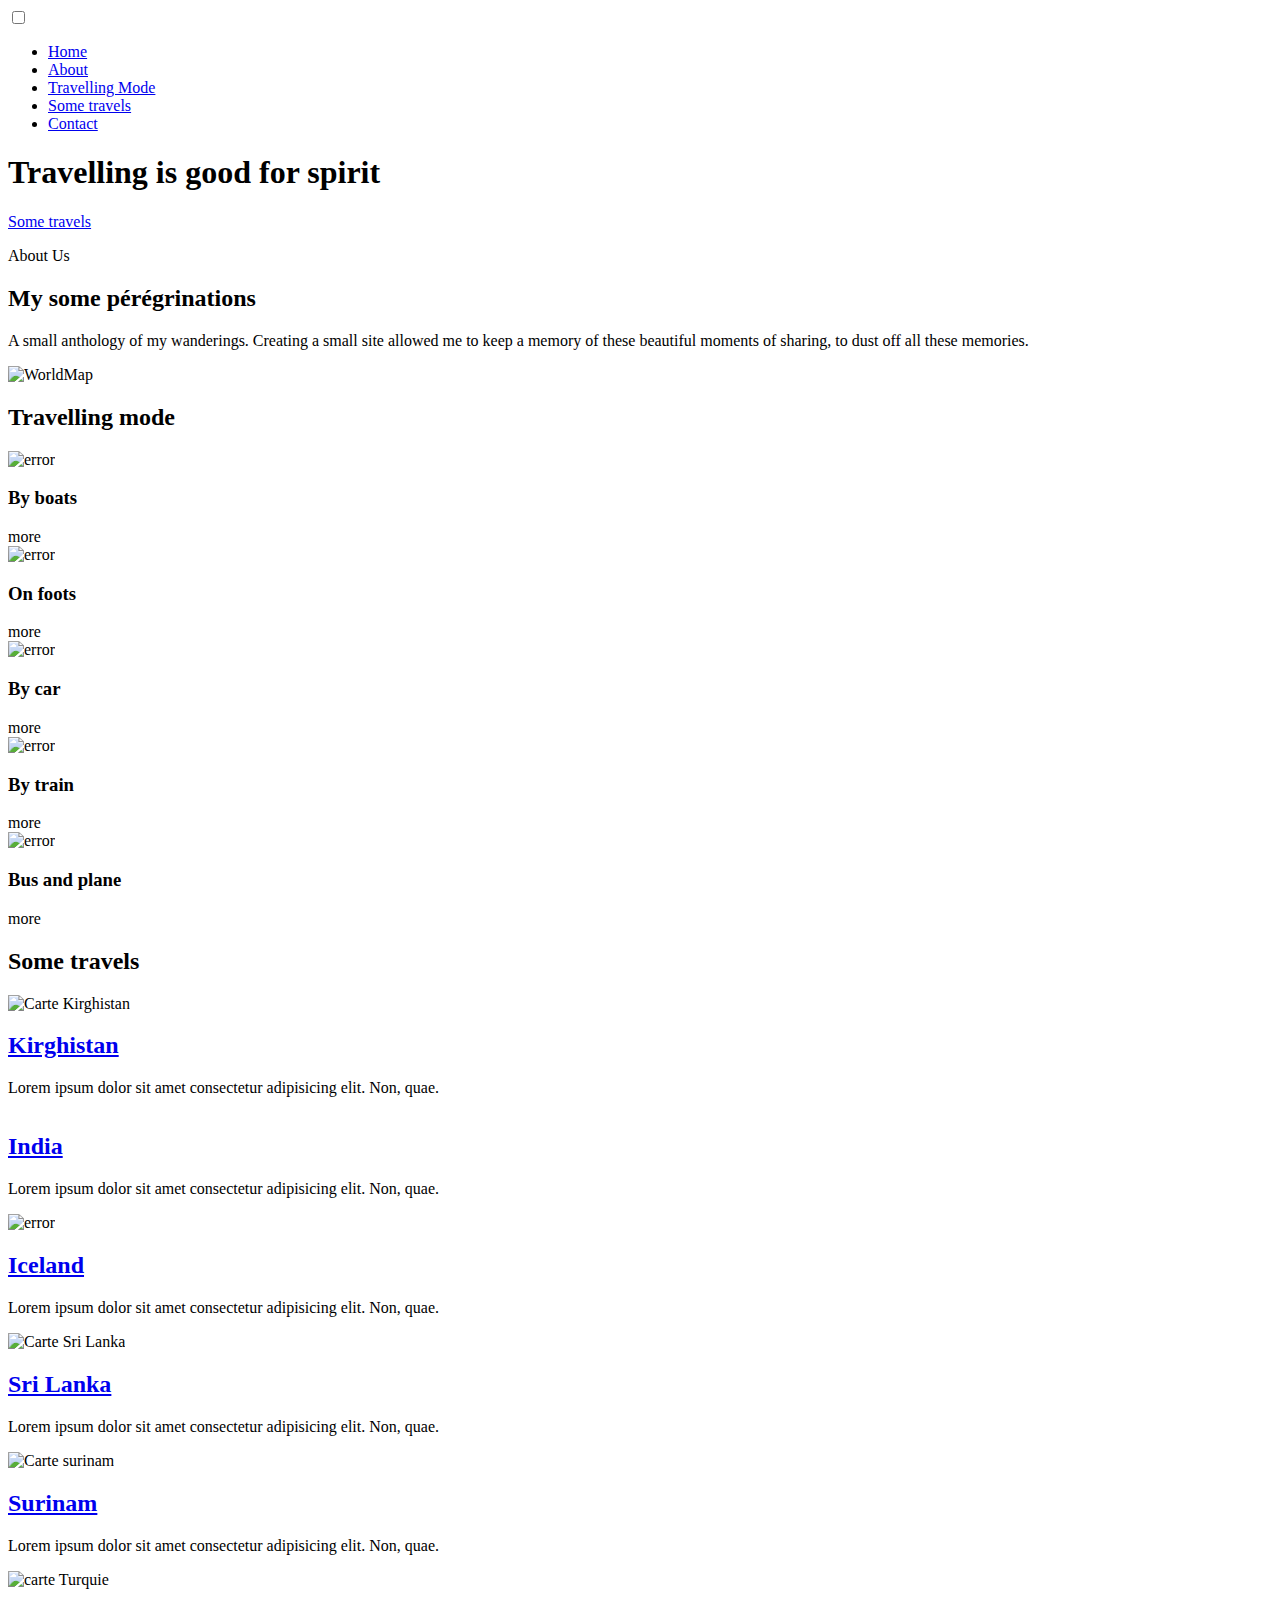
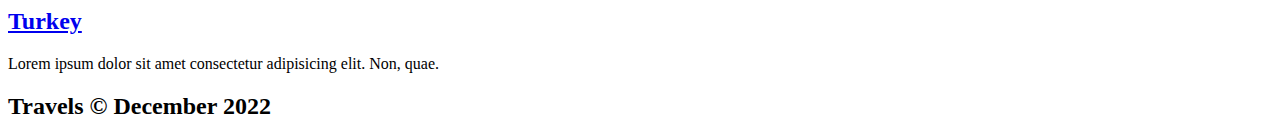
==== index.html @ 2aed6305 "first first commit" ====
<html lang="en">

<head>
    <meta charset="UTF-8" />
    <meta http-equiv="X-UA-Compatible" content="IE=edge" />
    <meta name="viewport" content="width=device-width, initial-scale=1.0" />
    <title>My peregrinations</title>
    <link rel="stylesheet" href="https://cdnjs.cloudflare.com/ajax/libs/font-awesome/5.15.3/css/all.min.css"
        integrity="sha512-iBBXm8fW90+nuLcSKlbmrPcLa0OT92xO1BIsZ+ywDWZCvqsWgccV3gFoRBv0z+8dLJgyAHIhR35VZc2oM/gI1w=="
        crossorigin="anonymous" referrerpolicy="no-referrer" />
    <link rel="stylesheet" href="./css/style.css" />
</head>

<body>
    <nav class="navbar">
        <div class="navbar-container container">
            <input type="checkbox" name="" id="">
            <div class="hamburger-lines">
                <span class="line line1"></span>
                <span class="line line2"></span>
                <span class="line line3"></span>
            </div>
            <ul class="menu-items">
                <li><a href="#home">Home</a></li>
                <li><a href="#about">About</a></li>
                <li><a href="#food">Travelling Mode</a></li>
                <li><a href="#food-menu">Some travels</a></li>
                <!-- <li><a href="#testimonials">Testimonial</a></li> -->
                <li><a href="./contact.html">Contact</a></li>
            </ul>
            <!-- <h1 class="logo"><img src="./Assets/boussole.jpg"></h1> -->
        </div>
    </nav>
    <section class="showcase-area" id="showcase">
        <div class="showcase-container">
            <h1 class="main-title" id="home">Travelling is good for spirit

            </h1>
            <!-- <p>Eat Healty, it is good for our health.</p> -->
            <a href="#food-menu" class="btn btn-primary">Some travels</a>
        </div>
    </section>

    <section id="about">
        <div class="about-wrapper container">
            <div class="about-text">
                <p class="small">About Us</p>
                <h2>My some pérégrinations</h2>
                <p>
                    A small anthology of my wanderings.
                    Creating a small site allowed me to keep a memory of these beautiful moments of sharing, to dust off
                    all these memories.
                </p>
            </div>
            <div class="about-img">
                <img src="./Assets/WorldMap.jfif" alt="WorldMap" />
            </div>
        </div>
    </section>
    <section id="food">
        <h2>Travelling mode</h2>
        <div class="food-container container">
            <div class="food-type fruite">
                <div class="img-container">
                    <img src="./Assets/Locomotion/20200929_150421.jpg" alt="error" />
                    <div class="img-content">
                        <h3>By boats</h3>
                        <!-- <a href="https://en.wikipedia.org/wiki/Fruit" class="btn btn-primary" target="blank">learn -->
                        more</a>
                    </div>
                </div>
            </div>
            <div class="food-type vegetable">
                <div class="img-container">
                    <img src="./Assets/Locomotion/byFoot.jpg" alt="error" />
                    <div class="img-content">
                        <h3>On foots</h3>
                        <!-- <a href="https://en.wikipedia.org/wiki/Vegetable" class="btn btn-primary" target="blank">learn -->
                        more</a>
                    </div>
                </div>
            </div>
            <div class="food-type grin">
                <div class="img-container">
                    <img src="./Assets/Locomotion/IMG_20220110_175233028.jpg" alt="error" />
                    <div class="img-content">
                        <h3>By car</h3>
                        <!-- <a href="https://en.wikipedia.org/wiki/Grain" class="btn btn-primary" target="blank">learn -->
                        more</a>
                    </div>
                </div>
            </div>
            <div class="food-type car">
                <div class="img-container">
                    <img src="./Assets/Locomotion/IMG_train.jpg" alt="error" />
                    <div class="img-content">
                        <h3>By train</h3>
                        <!-- <a href="https://en.wikipedia.org/wiki/Grain" class="btn btn-primary" target="blank">learn -->
                        more</a>
                    </div>
                </div>
            </div>
            <div class="food-type busPlane">
                <div class="img-container">
                    <img src="./Assets/Locomotion/bus.jpg" alt="error" />
                    <div class="img-content">
                        <h3>Bus and plane</h3>
                        <!-- <a href="https://en.wikipedia.org/wiki/Grain" class="btn btn-primary" target="blank">learn -->
                        more</a>
                    </div>
                </div>
            </div>
        </div>
    </section>
    <section id="food-menu">
        <h2 class="food-menu-heading">Some travels</h2>
        <div class="food-menu-container container">
            <div class="food-menu-item">
                <div class="food-img">
                    <img src="./Assets/Kirghistan/kirghizistan-carte-768x570.jpg" alt="Carte Kirghistan" />
                </div>
                <div class="food-description">
                    <h2 class="food-titile"><a href="./kirghistan.html">Kirghistan</a></h2>
                    <p>
                        Lorem ipsum dolor sit amet consectetur adipisicing elit. Non,
                        quae.
                    </p>
                    <!-- <p class="food-price">Price: &#8377; 250</p> -->
                </div>
            </div>
            <div class="food-menu-item">
                <div class="food-img">
                    <img src="./Assets/Inde/India.jpg" alt="" />
                </div>
                <div class="food-description">
                    <h2 class="food-titile"><a href="./india.html">India</a></h2>
                    <p>
                        Lorem ipsum dolor sit amet consectetur adipisicing elit. Non,
                        quae.
                    </p>
                    <!-- <p class="food-price">Price: &#8377; 250</p> -->
                </div>
            </div>


            <div class="food-menu-item">
                <div class="food-img">
                    <img src="./Assets/Islande/Iceland.jpg" alt="error" />
                </div>
                <div class="food-description">
                    <h2 class="food-titile"><a href="./iceland.html">Iceland</a></h2>
                    <p>
                        Lorem ipsum dolor sit amet consectetur adipisicing elit. Non,
                        quae.
                    </p>
                    <!-- <p class="food-price">Price: &#8377; 250</p> -->
                </div>
            </div>

            <div class="food-menu-item">
                <div class="food-img">
                    <img src="./Assets/SriLanka/SriLanka.jpg" alt="Carte Sri Lanka" />
                </div>
                <div class="food-description">
                    <h2 class="food-titile"><a href="./sriLanka.html">Sri Lanka</a></h2>
                    <p>
                        Lorem ipsum dolor sit amet consectetur adipisicing elit. Non,
                        quae.
                    </p>
                    <!-- <p class="food-price">Price: &#8377; 250</p> -->
                </div>
            </div>
            <div class="food-menu-item">
                <div class="food-img">
                    <img src="./Assets/Surinam/Surinam.jpg" alt="Carte surinam" />
                </div>
                <div class="food-description">
                    <h2 class="food-titile"><a href="./surinam.html">Surinam</a></h2>
                    <p>
                        Lorem ipsum dolor sit amet consectetur adipisicing elit. Non,
                        quae.
                    </p>
                    <!-- <p class="food-price">Price: &#8377; 250</p> -->
                </div>
            </div>
            <div class="food-menu-item">
                <div class="food-img">
                    <img src="./Assets/Turquie/turkey.jpg" alt="carte Turquie" />
                </div>
                <div class=" food-description">
                    <h2 class="food-titile"><a href="./turkey.html">Turkey</a></h2>
                    <p>
                        Lorem ipsum dolor sit amet consectetur adipisicing elit. Non,
                        quae.
                    </p>
                    <!-- <p class="food-price">Price: &#8377; 250</p> -->
                </div>
            </div>
        </div>
    </section>
    <!-- <section id="testimonials">
        <h2 class="testimonial-title">What Our Customers Say</h2>
        <div class="testimonial-container container">
            <div class="testimonial-box">
                <div class="customer-detail">
                    <div class="customer-photo">
                        <img src="https://i.postimg.cc/5Nrw360Y/male-photo1.jpg" alt="" />
                        <p class="customer-name">Ross Lee</p>
                    </div>
                </div>
                <div class="star-rating">
                    <span class="fa fa-star checked"></span>
                    <span class="fa fa-star checked"></span>
                    <span class="fa fa-star checked"></span>
                    <span class="fa fa-star checked"></span>
                    <span class="fa fa-star checked"></span>
                </div>
                <p class="testimonial-text">
                    Lorem ipsum dolor sit amet consectetur, adipisicing elit. Impedit
                    voluptas cupiditate aspernatur odit doloribus non.
                </p>

            </div>
            <div class="testimonial-box">
                <div class="customer-detail">
                    <div class="customer-photo">
                        <img src="https://i.postimg.cc/sxd2xCD2/female-photo1.jpg" alt="" />
                        <p class="customer-name">Amelia Watson</p>
                    </div>
                </div>
                <div class="star-rating">
                    <span class="fa fa-star checked"></span>
                    <span class="fa fa-star checked"></span>
                    <span class="fa fa-star checked"></span>
                    <span class="fa fa-star checked"></span>
                    <span class="fa fa-star checked"></span>
                </div>
                <p class="testimonial-text">
                    Lorem ipsum dolor sit amet consectetur, adipisicing elit. Impedit
                    voluptas cupiditate aspernatur odit doloribus non.
                </p>

            </div>
            <div class="testimonial-box">
                <div class="customer-detail">
                    <div class="customer-photo">
                        <img src="https://i.postimg.cc/fy90qvkV/male-photo3.jpg" alt="" />
                        <p class="customer-name">Ben Roy</p>
                    </div>
                </div>
                <div class="star-rating">
                    <span class="fa fa-star checked"></span>
                    <span class="fa fa-star checked"></span>
                    <span class="fa fa-star checked"></span>
                    <span class="fa fa-star checked"></span>
                    <span class="fa fa-star checked"></span>
                </div>
                <p class="testimonial-text">
                    Lorem ipsum dolor sit amet consectetur, adipisicing elit. Impedit
                    voluptas cupiditate aspernatur odit doloribus non.
                </p>

            </div>
        </div>
    </section> -->
    <!-- <section id="contact">
        <div class="contact-container container">
            <div class="contact-img">
                <img src="./Assets/Post/20171218_112833.jpg" alt="image de poste" />
            </div>

            <div class="form-container">
                <h2>Contact Us</h2>
                <input type="text" placeholder="Your Name" />
                <input type="email" placeholder="E-Mail" />
                <textarea cols="30" rows="6" placeholder="Type Your Message"></textarea>
                <a href="#" class="btn btn-primary">Submit</a>
            </div>
        </div>
    </section> -->
    <footer id="footer">
        <h2>Travels &copy; December 2022</h2>
    </footer>
</body>
<!-- 
    .................../ JS Code for smooth scrolling /...................... -->

<script src="https://ajax.googleapis.com/ajax/libs/jquery/3.3.1/jquery.min.js"></script>
<script>
    $(document).ready(function () {
        // Add smooth scrolling to all links
        $("a").on("click", function (event) {
            // Make sure this.hash has a value before overriding default behavior
            if (this.hash !== "") {
                // Prevent default anchor click behavior
                event.preventDefault();

                // Store hash
                var hash = this.hash;

                // Using jQuery's animate() method to add smooth page scroll
                // The optional number (800) specifies the number of milliseconds it takes to scroll to the specified area
                $("html, body").animate(
                    {
                        scrollTop: $(hash).offset().top,
                    },
                    800,
                    function () {
                        // Add hash (#) to URL when done scrolling (default click behavior)
                        window.location.hash = hash;
                    }
                );
            } // End if
        });
    });
</script>

</html>
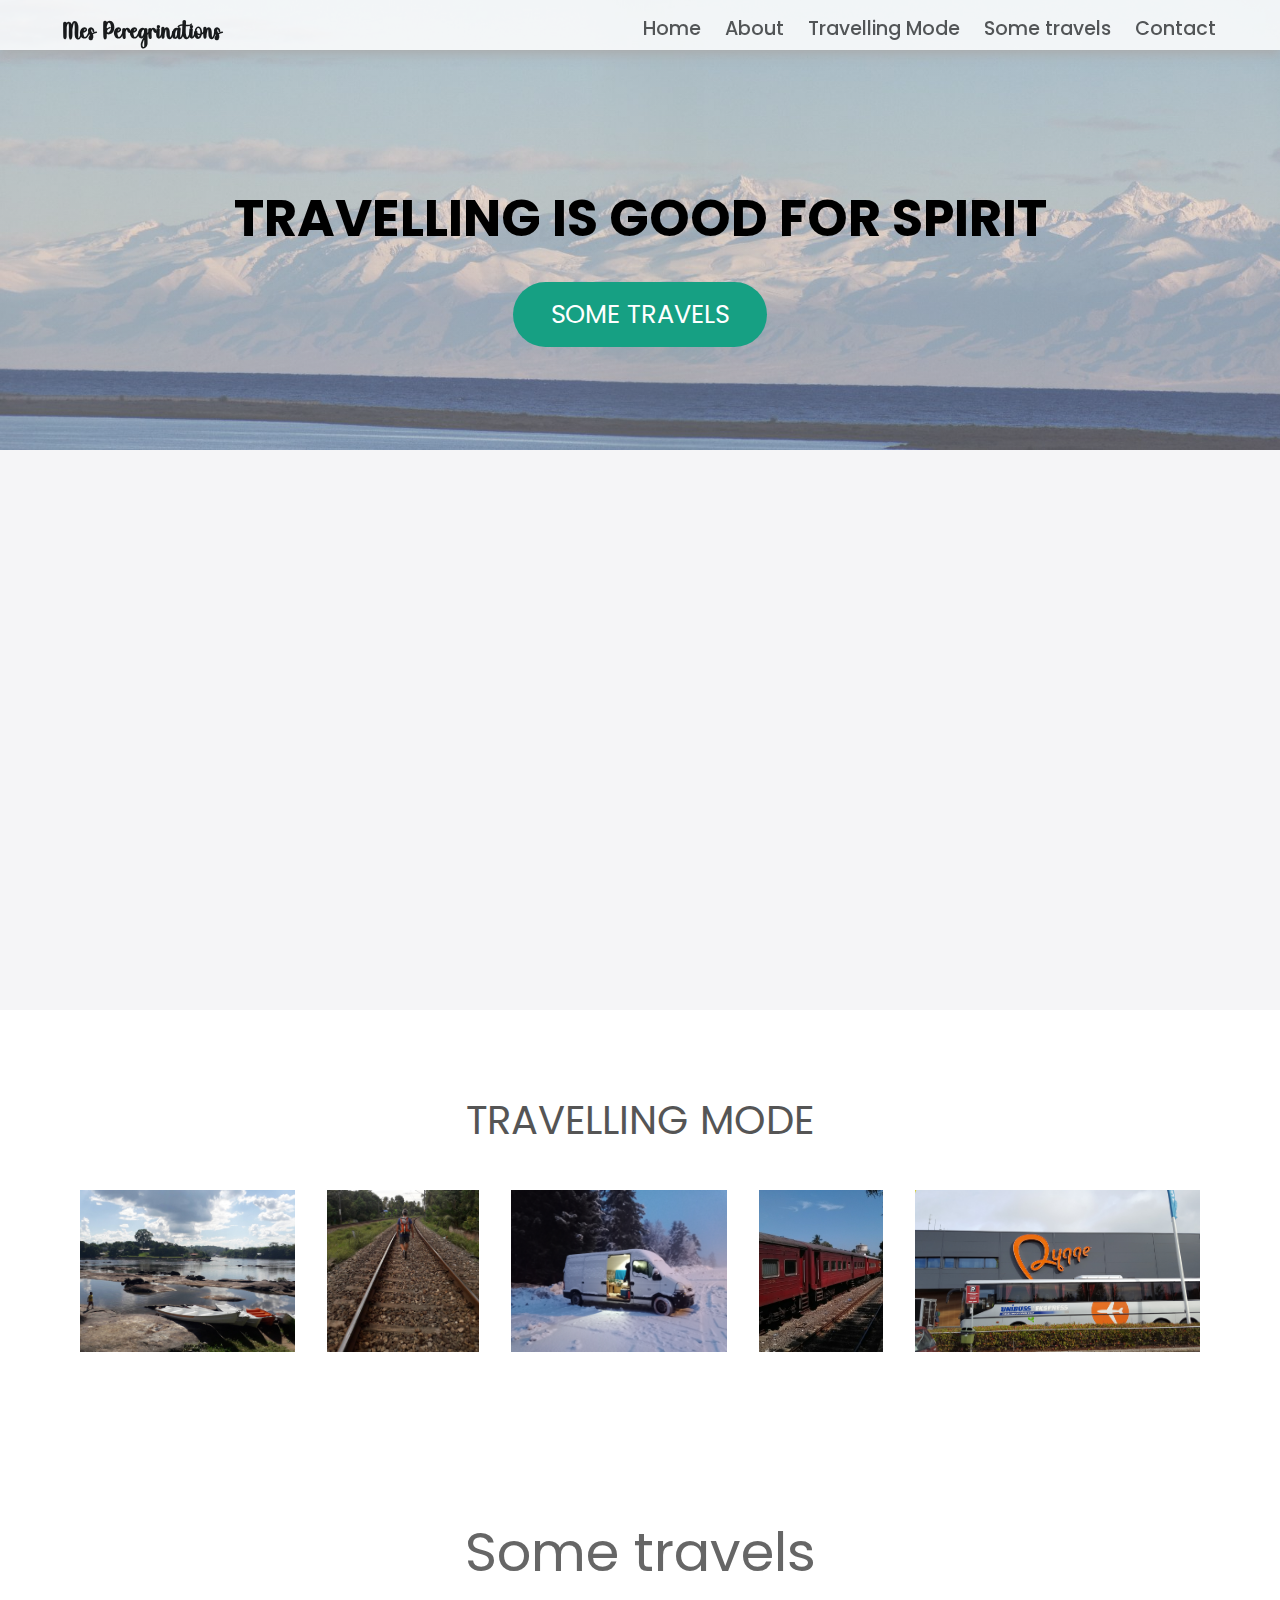
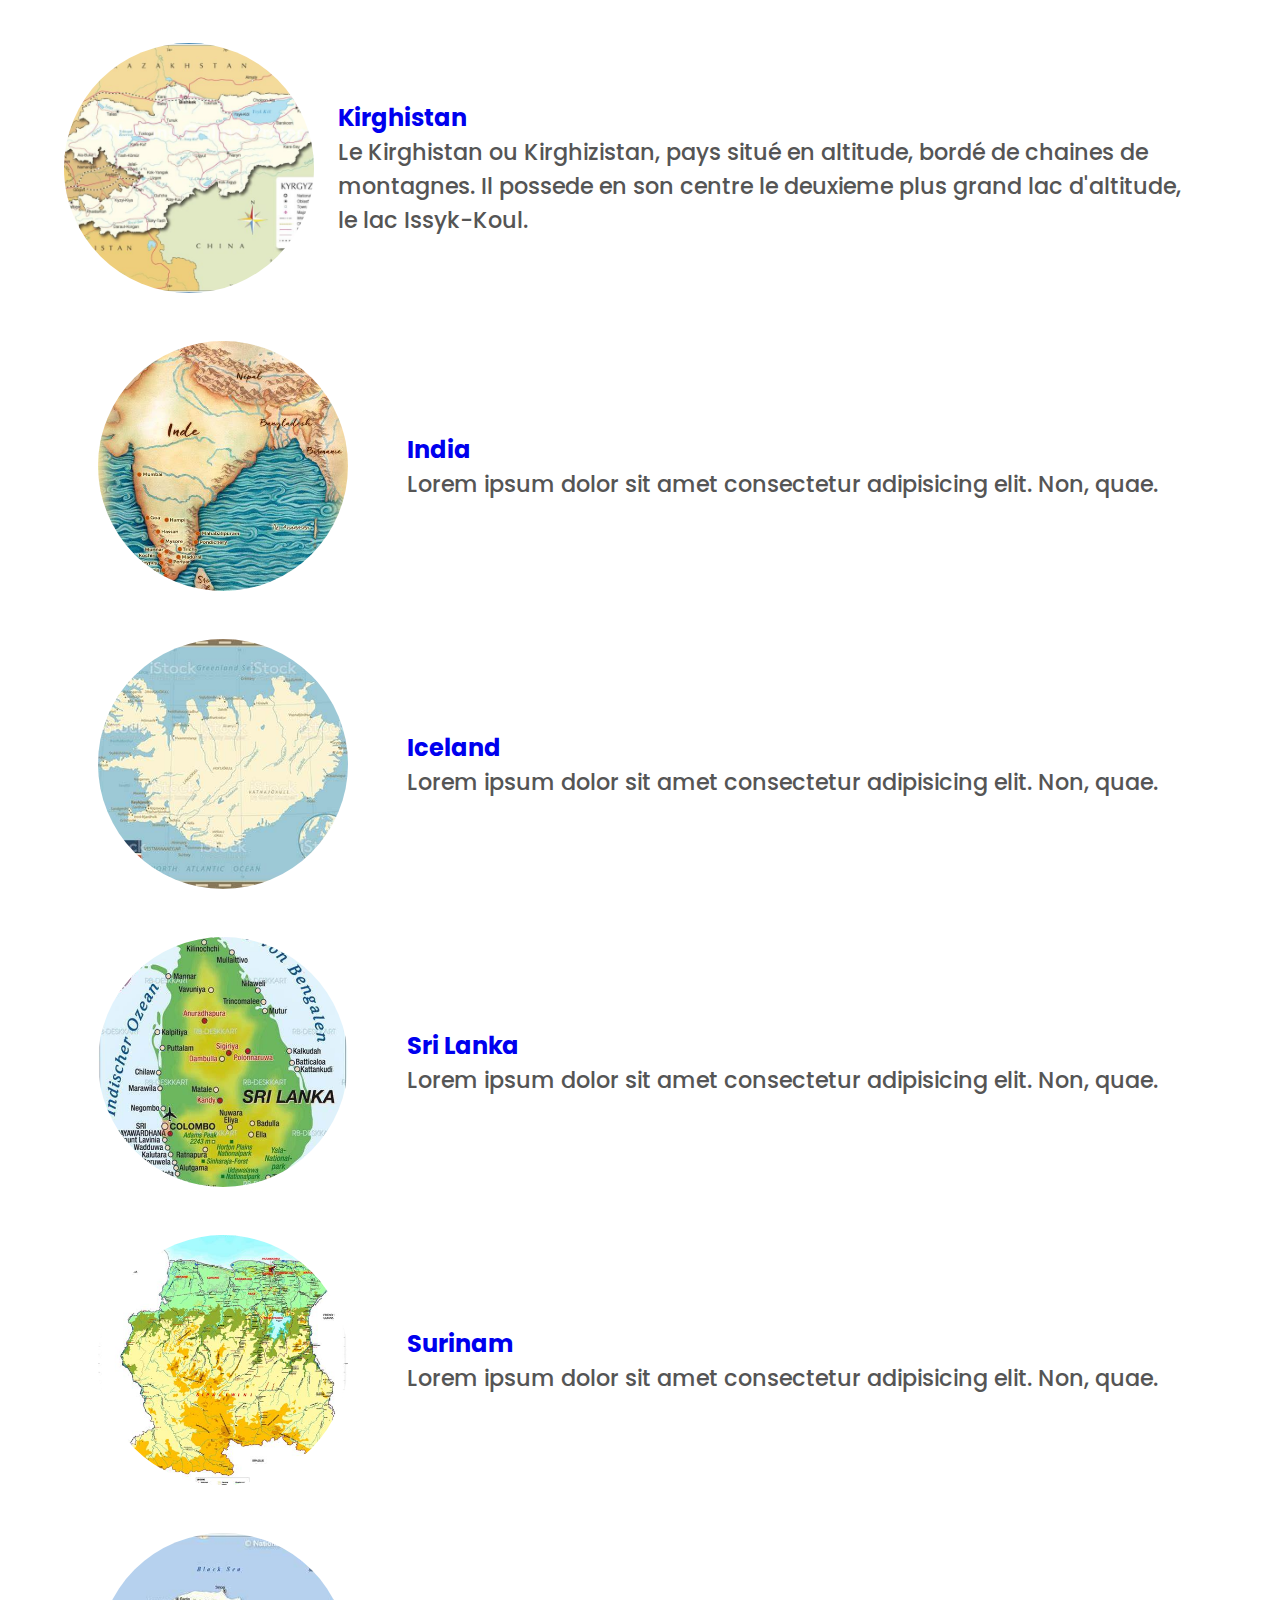
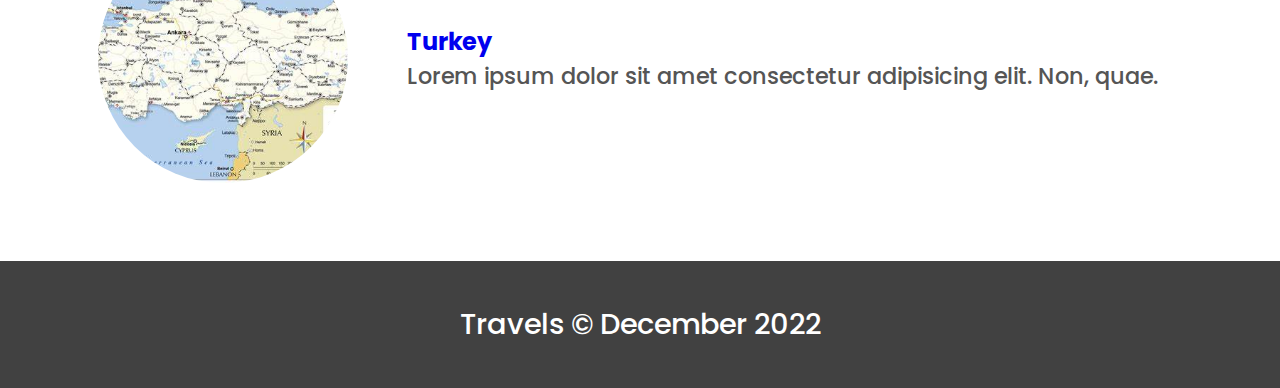
==== commit 987d17d3: "modification taile image" ====
--- a/index.html
+++ b/index.html
@@ -28,7 +28,8 @@
                 <!-- <li><a href="#testimonials">Testimonial</a></li> -->
                 <li><a href="./contact.html">Contact</a></li>
             </ul>
-            <!-- <h1 class="logo"><img src="./Assets/boussole.jpg"></h1> -->
+            
+            <h1 class="logo">Mes pérégrinations</h1>
         </div>
     </nav>
     <section class="showcase-area" id="showcase">
@@ -45,12 +46,12 @@
         <div class="about-wrapper container">
             <div class="about-text">
                 <p class="small">About Us</p>
-                <h2>My some pérégrinations</h2>
                 <p>
                     A small anthology of my wanderings.
                     Creating a small site allowed me to keep a memory of these beautiful moments of sharing, to dust off
                     all these memories.
                 </p>
+                <h2>My some pérégrinations</h2>
             </div>
             <div class="about-img">
                 <img src="./Assets/WorldMap.jfif" alt="WorldMap" />
@@ -122,8 +123,8 @@
                 <div class="food-description">
                     <h2 class="food-titile"><a href="./kirghistan.html">Kirghistan</a></h2>
                     <p>
-                        Lorem ipsum dolor sit amet consectetur adipisicing elit. Non,
-                        quae.
+                        Le Kirghistan ou Kirghizistan, pays situé en altitude, bordé de chaines de montagnes.
+                        Il possede en son centre le deuxieme plus grand lac d'altitude, le lac Issyk-Koul.
                     </p>
                     <!-- <p class="food-price">Price: &#8377; 250</p> -->
                 </div>
--- a/css/style.css
+++ b/css/style.css
@@ -0,0 +1,666 @@
+@import url("https://fonts.googleapis.com/css2?family=Poppins:ital,wght@0,300;0,400;0,500;0,600;0,700;0,800;0,900;1,200;1,300;1,400;1,500;1,600;1,700;1,800;1,900&display=swap");
+
+*,
+*::after,
+*::before {
+    box-sizing: border-box;
+    padding: 0;
+    margin: 0;
+}
+
+.html {
+    font-size: 62.5%;
+}
+
+body {
+    font-family: "Poppins", sans-serif;
+    text-decoration: none;
+}
+
+a {
+    text-decoration: none;
+}
+
+/*-------------------navbar-----------------*/
+@font-face {
+    font-family: Winterland;
+    src: url(../font-winterland/Winterland.otf);
+}
+
+.logo {
+    font-family: Winterland, sans-serif;
+    text-transform: capitalize;
+    font-size: 1.5em;
+
+}
+
+/* ///////////..utility classes../////////// */
+
+.container {
+    max-width: 1200px;
+    width: 90%;
+    margin: auto;
+}
+
+.btn {
+    display: inline-block;
+    padding: 0.5em 1.5em;
+    text-decoration: none;
+    border-radius: 50px;
+    cursor: pointer;
+    outline: none;
+    margin-top: 1em;
+    text-transform: uppercase;
+    font-weight: small;
+}
+
+.btn-primary {
+    color: #fff;
+    background: #16a083;
+}
+
+.btn-primary:hover {
+    background: #117964;
+    transition: background 0.3s ease-in-out;
+}
+
+/* ............/navbar/............ *
+
+/* desktop mode............/// */
+
+.navbar input[type="checkbox"],
+.navbar .hamburger-lines {
+    display: none;
+}
+
+.navbar {
+    box-shadow: 0px 5px 10px 0px #aaa;
+    position: fixed;
+    width: 100%;
+    background: #fff;
+    color: #000;
+    opacity: 0.85;
+    height: 50px;
+    z-index: 12;
+}
+
+.navbar-container {
+    display: flex;
+    justify-content: space-between;
+    height: 64px;
+    align-items: center;
+}
+
+.menu-items {
+    order: 2;
+    display: flex;
+}
+
+.menu-items li {
+    list-style: none;
+    margin-left: 1.5rem;
+    margin-bottom: 0.5rem;
+    font-size: 1.2rem;
+}
+
+.menu-items a {
+    text-decoration: none;
+    color: #444;
+    font-weight: 500;
+    transition: color 0.3s ease-in-out;
+}
+
+.menu-items a:hover {
+    color: #117964;
+    transition: color 0.3s ease-in-out;
+}
+
+/* .logo {
+    order: 1;
+    font-size: 2.3rem;
+    margin-bottom: 0.5rem;
+} */
+
+/* ............//// Showcase styling ////......... */
+
+.showcase-area {
+    height: 50vh;
+    background: linear-gradient(rgba(240, 240, 240, 0.144),
+            rgba(255, 255, 255, 0.336)),
+        url("../Assets/Kirghistan/2020-09-01\(1\).jpg");
+    background-size: cover;
+    background-position: center;
+    background-repeat: no-repeat;
+}
+
+.showcase-container {
+    display: flex;
+    flex-direction: column;
+    align-items: center;
+    justify-content: center;
+    height: 100%;
+    font-size: 1.6rem;
+}
+
+.main-title {
+    text-transform: uppercase;
+    margin-top: 1.5em;
+    display: flex;
+    justify-content: center;
+    align-items: center;
+}
+
+/* ......//about us//...... */
+
+#about {
+    padding: 50px 0;
+    background: #f5f5f7;
+}
+
+.about-wrapper {
+    display: flex;
+    flex-wrap: wrap;
+}
+
+#about h2 {
+    font-size: 2.3rem;
+}
+
+#about p {
+    font-size: 1.2rem;
+    color: #555;
+}
+
+#about .small {
+    font-size: 1.2rem;
+    color: #666;
+    font-weight: 600;
+}
+
+.about-img {
+    flex: 1 1 400px;
+    padding: 30px;
+    transform: translateX(150%);
+    animation: about-img-animation 1s ease-in-out forwards;
+}
+
+@keyframes about-img-animation {
+    100% {
+        transform: translate(0);
+    }
+}
+
+.about-text {
+    flex: 1 1 400px;
+    padding: 30px;
+    margin: auto;
+    transform: translate(-150%);
+    animation: about-text-animation 1s ease-in-out forwards;
+}
+
+@keyframes about-text-animation {
+    100% {
+        transform: translate(0);
+    }
+}
+
+.about-img img {
+    display: block;
+    height: 400px;
+    max-width: 100%;
+    margin: auto;
+    object-fit: cover;
+    object-position: right;
+}
+
+/* ..........////Food category///........... */
+
+#food {
+    padding: 5rem 0 10rem 0;
+}
+
+#food h2 {
+    text-align: center;
+    font-size: 2.5rem;
+    font-weight: 400;
+    margin-bottom: 40px;
+    text-transform: uppercase;
+    color: #555;
+}
+
+.food-container {
+    display: flex;
+    justify-content: space-between;
+}
+
+.food-container img {
+    display: block;
+    width: 100%;
+    margin: auto;
+    height: 100%;
+    object-fit: cover;
+    object-position: center;
+}
+
+.img-container {
+    margin: 0 1rem;
+    position: relative;
+}
+
+.img-content {
+    position: absolute;
+    top: 70%;
+    left: 50%;
+    transform: translate(-50%, -50%);
+    opacity: 0;
+    z-index: 2;
+    text-align: center;
+    transition: all 0.3s ease-in-out 0.1s;
+}
+
+.img-content h3 {
+    color: #fff;
+    font-size: 2.2rem;
+}
+
+.img-content a {
+    font-size: 1.2rem;
+}
+
+.img-container::after {
+    content: "";
+    display: block;
+    position: absolute;
+    top: 0;
+    left: 0;
+    width: 100%;
+    height: 100%;
+    background: rgba(0, 0, 0, 0.871);
+    opacity: 0;
+    z-index: 1;
+
+    transform: scaleY(0);
+    transform-origin: 100% 100%;
+    transition: all 0.3s ease-in-out;
+}
+
+.img-container:hover::after {
+    opacity: 1;
+    transform: scaleY(1);
+}
+
+.img-container:hover .img-content {
+    opacity: 1;
+    top: 40%;
+}
+
+/* .........../Food Menu/............ */
+
+.food-menu-heading {
+    text-align: center;
+    font-size: 3.4rem;
+    font-weight: 400;
+    color: #666;
+}
+
+.food-menu-container {
+    display: flex;
+    flex-wrap: wrap;
+    padding: 50px 0px 30px 0px;
+}
+
+.food-menu-container img {
+    display: block;
+    width: 250px;
+    height: 250px;
+    border-radius: 50%;
+    object-fit: cover;
+    object-position: center;
+}
+
+.food-menu-item {
+    display: flex;
+    flex: 1 1 600px;
+    justify-content: space-evenly;
+    margin-bottom: 3rem;
+}
+
+.food-description {
+    margin: auto 1.5rem;
+}
+
+.font-title {
+    font-size: 1.8rem;
+    font-weight: 400;
+    color: #444;
+}
+
+.food-description p {
+    font-size: 1.4rem;
+    color: #555;
+    font-weight: 500;
+}
+
+.food-description .food-price {
+    color: #117964;
+    font-weight: 700;
+}
+
+/* ........./ Testimonial /.......... */
+/* 
+#testimonials {
+    padding: 5rem 0;
+    background: rgba(243, 243, 243);
+}
+
+.testimonial-title {
+    text-align: center;
+    font-size: 2.8rem;
+    font-weight: 400;
+    color: #555;
+}
+
+.testimonial-container {
+    display: flex;
+    justify-content: space-between;
+    font-size: 1.4rem;
+    padding: 1rem;
+}
+
+.testimonial-box .checked {
+    color: #ff9529;
+}
+
+.testimonial-box .testimonial-text {
+    margin: 1rem 0;
+    color: #444;
+}
+
+.testimonial-box {
+    text-align: center;
+    padding: 1rem;
+}
+
+.customer-photo img {
+    display: block;
+    width: 150px;
+    height: 150px;
+    object-fit: cover;
+    object-position: center;
+    border-radius: 50%;
+    margin: auto;
+} */
+
+/* ........ Contact Us........... */
+
+#contact {
+    padding: 5rem 0;
+    background: rgb(226, 226, 226);
+}
+
+.contact-container {
+    display: flex;
+    background: #fff;
+}
+
+.contact-img {
+    width: 50%;
+}
+
+.contact-img img {
+    display: block;
+    height: 400px;
+    width: 100%;
+    object-position: center;
+    object-fit: cover;
+}
+
+.form-container {
+    padding: 1rem;
+    width: 50%;
+    margin: auto;
+}
+
+.form-container input {
+    display: block;
+    width: 100%;
+    border: none;
+    border-bottom: 2px solid #ddd;
+    padding: 1rem 0;
+    box-shadow: none;
+    outline: none;
+    margin-bottom: 1rem;
+    color: #444;
+    font-weight: 500;
+}
+
+.form-container textarea {
+    display: block;
+    width: 100%;
+    border: none;
+    border-bottom: 2px solid #ddd;
+    color: #444;
+    outline: none;
+    padding: 1rem 0;
+    resize: none;
+}
+
+.form-container h2 {
+    font-size: 2.7rem;
+    font-weight: 500;
+    color: #444;
+    margin-bottom: 1rem;
+    margin-top: -1.2rem;
+}
+
+.form-container a {
+    font-size: 1.3rem;
+}
+
+#footer h2 {
+    text-align: center;
+    font-size: 1.8rem;
+    padding: 2.6rem;
+    font-weight: 500;
+    color: #fff;
+    background: rgb(65, 65, 65);
+}
+
+/* ......../ media query /.......... */
+
+@media (max-width:992px) {
+    .navbar {
+        opacity: 0.95;
+    }
+
+    .navbar-container input[type="checkbox"],
+    .navbar-container .hamburger-lines {
+        display: block;
+    }
+
+    .navbar-container {
+        display: block;
+        position: relative;
+        height: 64px;
+    }
+
+    .navbar-container input[type="checkbox"] {
+        position: absolute;
+        display: block;
+        height: 32px;
+        width: 30px;
+        top: 20px;
+        left: 20px;
+        z-index: 5;
+        opacity: 0;
+    }
+
+    .navbar-container .hamburger-lines {
+        display: block;
+        height: 23px;
+        width: 35px;
+        position: absolute;
+        top: 17px;
+        left: 20px;
+        z-index: 2;
+        display: flex;
+        flex-direction: column;
+        justify-content: space-between;
+    }
+
+    .navbar-container .hamburger-lines .line {
+        display: block;
+        height: 4px;
+        width: 100%;
+        border-radius: 10px;
+        background: #333;
+    }
+
+    .navbar-container .hamburger-lines .line1 {
+        transform-origin: 0% 0%;
+        transition: transform 0.4s ease-in-out;
+    }
+
+    .navbar-container .hamburger-lines .line2 {
+        transition: transform 0.2s ease-in-out;
+    }
+
+    .navbar-container .hamburger-lines .line3 {
+        transform-origin: 0% 100%;
+        transition: transform 0.4s ease-in-out;
+    }
+
+    .navbar .menu-items {
+        padding-top: 100px;
+        background: #fff;
+        height: 100vh;
+        max-width: 300px;
+        transform: translate(-150%);
+        display: flex;
+        flex-direction: column;
+        margin-left: -40px;
+        padding-left: 50px;
+        transition: transform 0.5s ease-in-out;
+        box-shadow: 5px 0px 10px 0px #aaa;
+    }
+
+    .navbar .menu-items li {
+        margin-bottom: 1.5rem;
+        font-size: 1.3rem;
+        font-weight: 500;
+    }
+
+    /* .logo {
+        position: absolute;
+        top: 5px;
+        right: 15px;
+        font-size: 2rem;
+    } */
+
+    .navbar-container input[type="checkbox"]:checked~.menu-items {
+        transform: translateX(0);
+    }
+
+    .navbar-container input[type="checkbox"]:checked~.hamburger-lines .line1 {
+        transform: rotate(35deg);
+    }
+
+    .navbar-container input[type="checkbox"]:checked~.hamburger-lines .line2 {
+        transform: scaleY(0);
+    }
+
+    .navbar-container input[type="checkbox"]:checked~.hamburger-lines .line3 {
+        transform: rotate(-35deg);
+    }
+
+    /* ......./ food /......... */
+
+    .food-container {
+        flex-direction: column;
+        align-items: stretch;
+    }
+
+    .food-type:not(:last-child) {
+        margin-bottom: 3rem;
+    }
+
+    .food-type {
+        box-shadow: 5px 5px 10px 0 #aaa;
+    }
+
+    .img-container {
+        margin: 0;
+    }
+}
+
+@media (max-width: 500px) {
+    html {
+        font-size: 65%;
+    }
+
+    .navbar .menu-items li {
+        font-size: 1.6rem;
+    }
+
+    /* .testimonial-container {
+        flex-direction: column;
+        text-align: center;
+    } */
+
+    .food-menu-container img {
+        margin: auto;
+    }
+
+    .food-menu-item {
+        flex-direction: column;
+        text-align: center;
+    }
+
+    .form-container {
+        width: 90%;
+    }
+
+    .contact-container {
+        display: flex;
+        flex-direction: column;
+    }
+
+    .contact-img {
+        width: 90%;
+        margin: 3rem auto;
+    }
+
+    /* .logo {
+        position: absolute;
+        top: 06px;
+        right: 15px;
+        font-size: 3rem;
+        object-fit: contain;
+        max-height: 250px;
+        width: 100%;
+    } */
+
+    .navbar .menu-items li {
+        margin-bottom: 2.5rem;
+        font-size: 1.8rem;
+        font-weight: 500;
+    }
+}
+
+@media (min-width: 769px) and (max-width: 1200px) {
+    .img-container h3 {
+        font-size: 1.5rem;
+    }
+
+    .img-container .btn {
+        font-size: 0.7rem;
+    }
+}
+
+@media (orientation: landscape) and (max-height: 500px) {
+    .showcase-area {
+        height: 50vmax;
+    }
+}
+
+/*------------------------contact html--------------------------*/